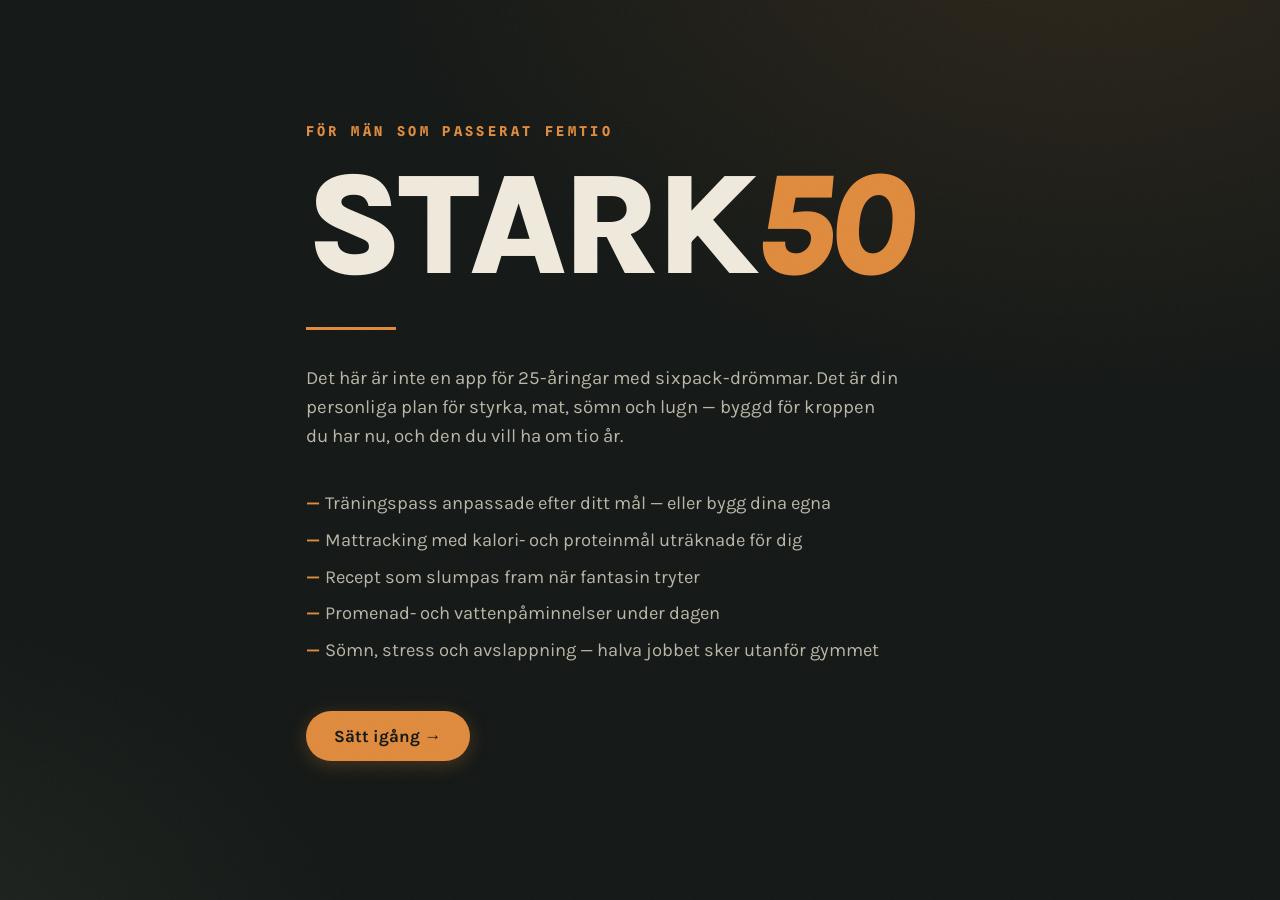
==== index.html @ d7a8154e "STARK50 — health & fitness PWA for men 50+ Co-Authored-By: Claude Fable 5 <noreply@anthropic.com>" ====
<!DOCTYPE html>
<html lang="sv">
<head>
<meta charset="UTF-8">
<meta name="viewport" content="width=device-width, initial-scale=1.0, viewport-fit=cover">
<title>STARK50 — Hälsa & styrka efter 50</title>
<meta name="description" content="Träning, mat, sömn och återhämtning byggt för män 50+. Viktnedgång och kroppssammansättning med modern forskning.">
<link rel="manifest" href="manifest.webmanifest">
<meta name="theme-color" content="#181d1a">
<meta name="apple-mobile-web-app-capable" content="yes">
<meta name="apple-mobile-web-app-status-bar-style" content="black-translucent">
<meta name="apple-mobile-web-app-title" content="STARK50">
<link rel="apple-touch-icon" href="icon-192.png">
<link rel="icon" type="image/png" href="icon-192.png">
<link rel="preconnect" href="https://fonts.googleapis.com">
<link rel="preconnect" href="https://fonts.gstatic.com" crossorigin>
<link href="https://fonts.googleapis.com/css2?family=Fraunces:opsz,wght@9..144,400;9..144,600;9..144,700;9..144,900&family=Karla:wght@400;500;600;700&family=Spline+Sans+Mono:wght@500;700&display=swap" rel="stylesheet">
<link rel="stylesheet" href="styles.css">
</head>
<body>

<!-- ══════════════ ONBOARDING ══════════════ -->
<div id="onboarding" class="onboarding hidden">
  <div class="ob-grain"></div>
  <div class="ob-inner" id="obInner"></div>
</div>

<!-- ══════════════ HUVUDAPP ══════════════ -->
<div id="app" class="app hidden">
  <aside class="sidebar">
    <div class="brand">STARK<span>50</span></div>
    <nav class="nav" id="nav">
      <button class="nav-btn active" data-view="idag"><span class="nav-ico">◉</span>Idag</button>
      <button class="nav-btn" data-view="mat"><span class="nav-ico">✦</span>Mat</button>
      <button class="nav-btn" data-view="traning"><span class="nav-ico">▲</span>Träning</button>
      <button class="nav-btn" data-view="recept"><span class="nav-ico">❖</span>Recept</button>
      <button class="nav-btn" data-view="sinne"><span class="nav-ico">◐</span>Sinne</button>
      <button class="nav-btn" data-view="mal"><span class="nav-ico">◎</span>Mål</button>
    </nav>
    <button class="nav-btn nav-settings" data-view="installningar"><span class="nav-ico">⚙</span>Inställningar</button>
  </aside>

  <main class="main">
    <header class="topbar">
      <div>
        <div class="topbar-date" id="topbarDate"></div>
        <h1 class="topbar-title" id="topbarTitle">Idag</h1>
      </div>
      <div class="topbar-user" id="topbarUser"></div>
    </header>
    <div class="view-wrap" id="viewWrap"></div>
  </main>
</div>

<!-- Toast-container för påminnelser -->
<div class="toasts" id="toasts"></div>

<!-- Modal -->
<div class="modal-backdrop hidden" id="modalBackdrop">
  <div class="modal" id="modal"></div>
</div>

<script src="app.js"></script>
<script>
  if ("serviceWorker" in navigator) {
    window.addEventListener("load", () => navigator.serviceWorker.register("sw.js").catch(() => {}));
  }
</script>
</body>
</html>
---- styles.css ----
/* ═══════════════════════════════════════════════════════
   STARK50 — Hälsa & styrka efter 50
   Aesthetik: "Herrgårdsgym" — mörk granskog, grädde, bärnsten.
   Editorialt, vuxet, generösa textstorlekar.
   ═══════════════════════════════════════════════════════ */

:root {
  --bg: #181d1a;
  --bg-deep: #121614;
  --panel: #212724;
  --panel-2: #2a312d;
  --line: #39423d;
  --cream: #f0eadd;
  --cream-dim: #b9b5a7;
  --cream-faint: #857f70;
  --amber: #e08a3c;
  --amber-soft: #f0b070;
  --sage: #93ac8f;
  --clay: #c96b52;
  --sky: #7fa8b8;
  --font-display: "Fraunces", Georgia, serif;
  --font-body: "Karla", "Helvetica Neue", sans-serif;
  --font-mono: "Spline Sans Mono", "SF Mono", monospace;
  --radius: 14px;
  --radius-sm: 9px;
}

* { margin: 0; padding: 0; box-sizing: border-box; }

html { font-size: 17px; }

body {
  font-family: var(--font-body);
  background: var(--bg);
  color: var(--cream);
  min-height: 100vh;
  -webkit-font-smoothing: antialiased;
}

/* grov filmkorn-textur över allt */
body::after {
  content: "";
  position: fixed; inset: 0;
  pointer-events: none; z-index: 999;
  opacity: .05;
  background-image: url("data:image/svg+xml,%3Csvg xmlns='http://www.w3.org/2000/svg' width='120' height='120'%3E%3Cfilter id='n'%3E%3CfeTurbulence type='fractalNoise' baseFrequency='0.9' numOctaves='2'/%3E%3C/filter%3E%3Crect width='120' height='120' filter='url(%23n)' opacity='1'/%3E%3C/svg%3E");
}

.hidden { display: none !important; }

h1, h2, h3 { font-family: var(--font-display); font-weight: 700; letter-spacing: -.01em; }

button { font-family: var(--font-body); cursor: pointer; border: none; background: none; color: inherit; }
input, select, textarea {
  font-family: var(--font-body); font-size: 1rem;
  background: var(--bg-deep); color: var(--cream);
  border: 1.5px solid var(--line); border-radius: var(--radius-sm);
  padding: .65rem .8rem; width: 100%;
  transition: border-color .15s;
}
input:focus, select:focus, textarea:focus { outline: none; border-color: var(--amber); }
label { display: block; font-size: .82rem; font-weight: 700; text-transform: uppercase; letter-spacing: .08em; color: var(--cream-dim); margin-bottom: .35rem; }

::selection { background: var(--amber); color: var(--bg-deep); }

/* ── Scrollbars ── */
::-webkit-scrollbar { width: 10px; }
::-webkit-scrollbar-track { background: var(--bg-deep); }
::-webkit-scrollbar-thumb { background: var(--line); border-radius: 5px; }

/* ═══════════════ ONBOARDING ═══════════════ */

.onboarding {
  position: fixed; inset: 0; z-index: 50;
  background:
    radial-gradient(1200px 800px at 85% -10%, rgba(224,138,60,.13), transparent 60%),
    radial-gradient(900px 700px at -10% 110%, rgba(147,172,143,.10), transparent 55%),
    var(--bg-deep);
  overflow-y: auto;
  display: flex; justify-content: center;
}
.ob-inner {
  width: 100%; max-width: 720px;
  padding: 3rem 1.5rem 4rem;
  animation: fadeUp .5s ease both;
}
@keyframes fadeUp { from { opacity: 0; transform: translateY(18px); } to { opacity: 1; transform: none; } }

.ob-step { animation: fadeUp .45s ease both; }
.ob-kicker {
  font-family: var(--font-mono); font-size: .8rem; font-weight: 700;
  color: var(--amber); text-transform: uppercase; letter-spacing: .25em;
  margin-bottom: 1rem;
}
.ob-title { font-size: clamp(2rem, 5vw, 3rem); line-height: 1.05; margin-bottom: .8rem; }
.ob-title em { font-style: italic; color: var(--amber-soft); }
.ob-lead { color: var(--cream-dim); font-size: 1.1rem; line-height: 1.55; max-width: 54ch; margin-bottom: 2rem; }

.ob-hero-title {
  font-size: clamp(4rem, 14vw, 8.5rem); font-weight: 900; line-height: .95;
  letter-spacing: -.03em;
}
.ob-hero-title .fifty { color: var(--amber); font-style: italic; }
.ob-hero-rule { height: 3px; background: var(--amber); width: 90px; margin: 2rem 0; }
.ob-hero-list { list-style: none; margin: 0 0 2.5rem; color: var(--cream-dim); font-size: 1.08rem; line-height: 2; }
.ob-hero-list li::before { content: "— "; color: var(--amber); font-weight: 700; }

.ob-progress { display: flex; gap: .4rem; margin-bottom: 2.5rem; }
.ob-progress span { height: 4px; flex: 1; background: var(--line); border-radius: 2px; transition: background .3s; }
.ob-progress span.done { background: var(--amber); }

.ob-grid { display: grid; grid-template-columns: 1fr 1fr; gap: 1rem; margin-bottom: 1.5rem; }
.ob-grid .full { grid-column: 1 / -1; }

.ob-nav { display: flex; gap: 1rem; margin-top: 2.5rem; align-items: center; }

.btn {
  display: inline-flex; align-items: center; gap: .5rem;
  font-weight: 700; font-size: 1rem;
  padding: .85rem 1.7rem; border-radius: 100px;
  background: var(--amber); color: var(--bg-deep);
  transition: transform .12s, box-shadow .12s, background .15s;
  box-shadow: 0 4px 18px rgba(224,138,60,.25);
}
.btn:hover { transform: translateY(-2px); box-shadow: 0 8px 26px rgba(224,138,60,.35); }
.btn:active { transform: translateY(0); }
.btn.ghost { background: transparent; color: var(--cream-dim); box-shadow: none; border: 1.5px solid var(--line); }
.btn.ghost:hover { color: var(--cream); border-color: var(--cream-faint); box-shadow: none; }
.btn.small { padding: .5rem 1.1rem; font-size: .88rem; }
.btn.sage { background: var(--sage); box-shadow: 0 4px 18px rgba(147,172,143,.2); }
.btn:disabled { opacity: .4; cursor: not-allowed; transform: none; }

/* målkort i onboarding */
.goal-cards { display: grid; gap: 1rem; margin-bottom: 1rem; }
.goal-card {
  text-align: left; border: 1.5px solid var(--line); border-radius: var(--radius);
  background: var(--panel); padding: 1.3rem 1.4rem;
  display: flex; gap: 1.1rem; align-items: flex-start;
  transition: border-color .15s, background .15s, transform .12s;
}
.goal-card:hover { border-color: var(--cream-faint); transform: translateX(4px); }
.goal-card.selected { border-color: var(--amber); background: linear-gradient(120deg, rgba(224,138,60,.12), var(--panel) 55%); }
.goal-card .gc-ico { font-size: 1.7rem; line-height: 1; margin-top: .15rem; }
.goal-card h3 { font-size: 1.25rem; margin-bottom: .25rem; }
.goal-card p { color: var(--cream-dim); font-size: .95rem; line-height: 1.5; }
.goal-card .gc-tag { display: inline-block; margin-top: .5rem; font-family: var(--font-mono); font-size: .72rem; color: var(--amber); letter-spacing: .1em; text-transform: uppercase; }

.chip-row { display: flex; flex-wrap: wrap; gap: .6rem; }
.chip {
  border: 1.5px solid var(--line); border-radius: 100px;
  padding: .5rem 1.15rem; font-weight: 600; font-size: .95rem;
  color: var(--cream-dim); background: var(--panel);
  transition: all .13s;
}
.chip:hover { border-color: var(--cream-faint); color: var(--cream); }
.chip.selected { background: var(--amber); border-color: var(--amber); color: var(--bg-deep); }

/* passbyggare */
.wk-card {
  border: 1.5px solid var(--line); border-radius: var(--radius);
  background: var(--panel); padding: 1.2rem 1.3rem; margin-bottom: 1rem;
}
.wk-card-head { display: flex; justify-content: space-between; align-items: baseline; gap: 1rem; margin-bottom: .6rem; }
.wk-card-head h3 { font-size: 1.2rem; }
.wk-focus { font-family: var(--font-mono); font-size: .72rem; color: var(--sage); text-transform: uppercase; letter-spacing: .12em; }
.wk-ex-list { list-style: none; }
.wk-ex-list li {
  display: flex; justify-content: space-between; gap: 1rem;
  padding: .45rem 0; border-bottom: 1px dashed var(--line);
  color: var(--cream-dim); font-size: .97rem;
}
.wk-ex-list li:last-child { border-bottom: none; }
.wk-ex-list .sets { font-family: var(--font-mono); font-size: .85rem; color: var(--amber-soft); white-space: nowrap; }
.wk-actions { display: flex; gap: .6rem; margin-top: .8rem; }
.link-btn { color: var(--amber); font-weight: 700; font-size: .9rem; text-decoration: underline; text-underline-offset: 3px; }
.link-btn.danger { color: var(--clay); }

.ex-builder-row { display: grid; grid-template-columns: 1fr 72px 72px 36px; gap: .5rem; margin-bottom: .5rem; align-items: center; }
.ex-builder-row input { padding: .5rem .6rem; font-size: .92rem; }
.ex-del { color: var(--clay); font-size: 1.15rem; font-weight: 700; }

/* ═══════════════ HUVUDLAYOUT ═══════════════ */

.app { display: flex; min-height: 100vh; }

.sidebar {
  width: 220px; flex-shrink: 0;
  background: var(--bg-deep);
  border-right: 1px solid var(--line);
  padding: 1.6rem 1rem;
  display: flex; flex-direction: column;
  position: sticky; top: 0; height: 100vh;
}
.brand {
  font-family: var(--font-display); font-weight: 900; font-size: 1.7rem;
  letter-spacing: -.02em; padding: 0 .6rem; margin-bottom: 2.2rem;
}
.brand span { color: var(--amber); font-style: italic; }

.nav { display: flex; flex-direction: column; gap: .3rem; flex: 1; }
.nav-btn {
  display: flex; align-items: center; gap: .8rem;
  padding: .7rem .9rem; border-radius: var(--radius-sm);
  font-size: 1.02rem; font-weight: 600; color: var(--cream-dim);
  text-align: left; transition: all .13s;
}
.nav-btn:hover { color: var(--cream); background: var(--panel); }
.nav-btn.active { background: var(--panel-2); color: var(--cream); box-shadow: inset 3px 0 0 var(--amber); }
.nav-ico { color: var(--amber); font-size: .85rem; width: 1.1rem; text-align: center; }
.nav-settings { margin-top: auto; }

.main { flex: 1; min-width: 0; }
.topbar {
  display: flex; justify-content: space-between; align-items: flex-end;
  padding: 2rem 2.5rem 1.2rem;
  border-bottom: 1px solid var(--line);
  background: linear-gradient(180deg, rgba(224,138,60,.05), transparent);
}
.topbar-date { font-family: var(--font-mono); font-size: .78rem; color: var(--amber); text-transform: uppercase; letter-spacing: .2em; margin-bottom: .3rem; }
.topbar-title { font-size: 2.1rem; font-weight: 900; }
.topbar-user { font-size: .95rem; color: var(--cream-dim); font-weight: 600; }

.view-wrap { padding: 2rem 2.5rem 4rem; max-width: 1080px; animation: fadeUp .35s ease both; }

/* ═══════════════ KORT & KOMPONENTER ═══════════════ */

.grid-2 { display: grid; grid-template-columns: 1fr 1fr; gap: 1.2rem; }
.grid-3 { display: grid; grid-template-columns: repeat(3, 1fr); gap: 1.2rem; }

.card {
  background: var(--panel); border: 1px solid var(--line);
  border-radius: var(--radius); padding: 1.4rem 1.5rem;
  position: relative; overflow: hidden;
}
.card.accent { border-color: rgba(224,138,60,.45); background: linear-gradient(135deg, rgba(224,138,60,.13), var(--panel) 60%); }
.card.sage-c { border-color: rgba(147,172,143,.4); background: linear-gradient(135deg, rgba(147,172,143,.12), var(--panel) 60%); }
.card-kicker { font-family: var(--font-mono); font-size: .72rem; font-weight: 700; color: var(--amber); text-transform: uppercase; letter-spacing: .18em; margin-bottom: .7rem; }
.card-kicker.sage-k { color: var(--sage); }
.card h2 { font-size: 1.45rem; margin-bottom: .4rem; }
.card .sub { color: var(--cream-dim); font-size: .95rem; line-height: 1.5; }

.section-title { font-size: 1.5rem; margin: 2.2rem 0 1rem; display: flex; align-items: baseline; gap: .8rem; }
.section-title .st-line { flex: 1; height: 1px; background: var(--line); }

.big-num { font-family: var(--font-display); font-weight: 900; font-size: 2.6rem; line-height: 1; letter-spacing: -.02em; }
.big-num small { font-size: 1rem; font-weight: 600; color: var(--cream-faint); font-family: var(--font-body); letter-spacing: 0; }

/* progressbars */
.pbar { height: 9px; background: var(--bg-deep); border-radius: 5px; overflow: hidden; margin-top: .6rem; }
.pbar > div { height: 100%; border-radius: 5px; background: var(--amber); transition: width .5s ease; }
.pbar > div.sage-f { background: var(--sage); }
.pbar > div.sky-f { background: var(--sky); }
.pbar > div.over { background: var(--clay); }
.pbar-meta { display: flex; justify-content: space-between; font-size: .82rem; color: var(--cream-faint); margin-top: .4rem; font-family: var(--font-mono); }

/* kalori-ring */
.ring-wrap { display: flex; align-items: center; gap: 1.4rem; }
.ring { transform: rotate(-90deg); }
.ring .track { stroke: var(--bg-deep); }
.ring .fill { stroke: var(--amber); stroke-linecap: round; transition: stroke-dashoffset .6s ease; }
.ring-center { position: absolute; inset: 0; display: flex; flex-direction: column; align-items: center; justify-content: center; }

/* toasts */
.toasts { position: fixed; bottom: 1.5rem; right: 1.5rem; z-index: 200; display: flex; flex-direction: column; gap: .7rem; max-width: 360px; }
.toast {
  background: var(--panel-2); border: 1.5px solid var(--amber);
  border-radius: var(--radius); padding: 1rem 1.2rem;
  box-shadow: 0 10px 40px rgba(0,0,0,.5);
  animation: toastIn .35s cubic-bezier(.2,.9,.3,1.2) both;
  display: flex; gap: .9rem; align-items: flex-start;
}
@keyframes toastIn { from { opacity: 0; transform: translateX(40px); } to { opacity: 1; transform: none; } }
.toast .t-ico { font-size: 1.4rem; }
.toast h4 { font-family: var(--font-display); font-size: 1.05rem; margin-bottom: .15rem; }
.toast p { font-size: .88rem; color: var(--cream-dim); line-height: 1.4; }
.toast .t-close { margin-left: auto; color: var(--cream-faint); font-size: 1.1rem; }

/* modal */
.modal-backdrop {
  position: fixed; inset: 0; z-index: 150;
  background: rgba(10,13,11,.75); backdrop-filter: blur(6px);
  display: flex; align-items: center; justify-content: center; padding: 1.5rem;
  animation: fadeUp .2s ease both;
}
.modal {
  background: var(--panel); border: 1px solid var(--line);
  border-radius: var(--radius); padding: 2rem;
  width: 100%; max-width: 560px; max-height: 85vh; overflow-y: auto;
  box-shadow: 0 30px 80px rgba(0,0,0,.6);
}
.modal h2 { font-size: 1.6rem; margin-bottom: .3rem; }
.modal-close { position: sticky; float: right; top: 0; color: var(--cream-faint); font-size: 1.5rem; line-height: 1; }

/* ═══════════════ MAT ═══════════════ */

.date-nav { display: flex; align-items: center; gap: 1rem; margin-bottom: 1.5rem; }
.date-nav h2 { font-size: 1.3rem; min-width: 200px; text-align: center; }
.date-nav button { font-size: 1.3rem; color: var(--amber); padding: .3rem .7rem; border: 1.5px solid var(--line); border-radius: var(--radius-sm); }
.date-nav button:hover { border-color: var(--amber); }

.meal-group { margin-bottom: 1.4rem; }
.meal-group-head { display: flex; justify-content: space-between; align-items: baseline; margin-bottom: .5rem; }
.meal-group-head h3 { font-size: 1.15rem; }
.meal-group-head .mg-kcal { font-family: var(--font-mono); font-size: .85rem; color: var(--cream-faint); }
.meal-item {
  display: flex; justify-content: space-between; align-items: center; gap: 1rem;
  background: var(--panel); border: 1px solid var(--line); border-radius: var(--radius-sm);
  padding: .6rem .9rem; margin-bottom: .4rem; font-size: .95rem;
}
.meal-item .mi-macro { font-family: var(--font-mono); font-size: .8rem; color: var(--cream-faint); white-space: nowrap; }
.meal-item .mi-del { color: var(--clay); font-weight: 700; font-size: 1.05rem; }
.meal-empty { color: var(--cream-faint); font-size: .9rem; font-style: italic; padding: .3rem 0; }

.food-search-list { max-height: 260px; overflow-y: auto; margin-top: .8rem; }
.food-hit {
  display: flex; justify-content: space-between; width: 100%; text-align: left;
  padding: .55rem .7rem; border-radius: var(--radius-sm); font-size: .95rem;
  border: 1px solid transparent;
}
.food-hit:hover { background: var(--panel-2); border-color: var(--line); }
.food-hit .fh-macro { font-family: var(--font-mono); font-size: .8rem; color: var(--cream-faint); }

/* ═══════════════ RECEPT ═══════════════ */

.recipe-grid { display: grid; grid-template-columns: repeat(auto-fill, minmax(240px, 1fr)); gap: 1.1rem; margin-top: 1.2rem; }
.recipe-card {
  text-align: left; background: var(--panel); border: 1px solid var(--line);
  border-radius: var(--radius); overflow: hidden;
  transition: transform .15s, border-color .15s; display: flex; flex-direction: column;
}
.recipe-card:hover { transform: translateY(-4px); border-color: var(--cream-faint); }
.recipe-band { height: 7px; }
.recipe-body { padding: 1.1rem 1.2rem 1.2rem; flex: 1; display: flex; flex-direction: column; }
.recipe-card h3 { font-size: 1.18rem; margin-bottom: .35rem; }
.recipe-card .r-desc { color: var(--cream-dim); font-size: .88rem; line-height: 1.45; flex: 1; }
.recipe-meta { display: flex; gap: .9rem; margin-top: .8rem; font-family: var(--font-mono); font-size: .76rem; color: var(--cream-faint); }
.recipe-meta b { color: var(--amber-soft); }
.tag-row { display: flex; flex-wrap: wrap; gap: .35rem; margin-top: .6rem; }
.tag { font-size: .68rem; font-weight: 700; text-transform: uppercase; letter-spacing: .08em; padding: .2rem .55rem; border-radius: 100px; background: var(--bg-deep); color: var(--sage); }

.slump-hero {
  display: flex; align-items: center; justify-content: space-between; gap: 1.5rem;
  background: linear-gradient(120deg, rgba(224,138,60,.16), var(--panel) 65%);
  border: 1.5px solid rgba(224,138,60,.4); border-radius: var(--radius);
  padding: 1.5rem 1.7rem; flex-wrap: wrap;
}
.slump-hero h2 { font-size: 1.6rem; }
@keyframes diceShake { 0%,100% { transform: rotate(0); } 25% { transform: rotate(-14deg) scale(1.1); } 75% { transform: rotate(14deg) scale(1.1); } }
.dice-anim { display: inline-block; animation: diceShake .5s ease; }

/* ═══════════════ TRÄNING / SESSION ═══════════════ */

.session-ex { margin-bottom: 1.3rem; }
.session-ex h3 { font-size: 1.15rem; margin-bottom: .5rem; }
.set-row { display: flex; gap: .5rem; flex-wrap: wrap; }
.set-check {
  width: 46px; height: 46px; border-radius: 50%;
  border: 2px solid var(--line); font-weight: 700; font-family: var(--font-mono);
  color: var(--cream-dim); font-size: .9rem; transition: all .15s;
}
.set-check:hover { border-color: var(--amber); }
.set-check.done { background: var(--amber); border-color: var(--amber); color: var(--bg-deep); transform: scale(1.06); }

.hist-item {
  display: flex; justify-content: space-between; align-items: center;
  padding: .7rem .2rem; border-bottom: 1px dashed var(--line); font-size: .95rem;
}
.hist-item .h-date { font-family: var(--font-mono); font-size: .8rem; color: var(--cream-faint); }

/* ═══════════════ SINNE / ANDNING ═══════════════ */

.breath-stage { display: flex; flex-direction: column; align-items: center; padding: 2rem 0 1rem; }
.breath-circle {
  width: 190px; height: 190px; border-radius: 50%;
  background: radial-gradient(circle at 35% 30%, rgba(147,172,143,.55), rgba(147,172,143,.15) 70%);
  border: 2px solid var(--sage);
  display: flex; align-items: center; justify-content: center;
  font-family: var(--font-display); font-size: 1.3rem; font-weight: 700;
  transition: transform 4s ease-in-out; transform: scale(.72);
  box-shadow: 0 0 60px rgba(147,172,143,.15);
}
.breath-circle.inhale { transform: scale(1.15); }
.breath-circle.hold { transform: scale(1.15); }
.breath-circle.exhale { transform: scale(.72); transition-duration: 8s; }
.breath-count { font-family: var(--font-mono); color: var(--sage); margin-top: 1.4rem; font-size: 1rem; letter-spacing: .15em; }

.mood-row { display: flex; gap: .6rem; }
.mood-btn {
  flex: 1; padding: .8rem .3rem; border: 1.5px solid var(--line); border-radius: var(--radius-sm);
  font-size: 1.5rem; background: var(--panel); transition: all .13s;
}
.mood-btn:hover { border-color: var(--cream-faint); transform: translateY(-2px); }
.mood-btn.selected { border-color: var(--sage); background: rgba(147,172,143,.15); }
.mood-btn small { display: block; font-size: .68rem; color: var(--cream-faint); margin-top: .25rem; font-weight: 700; }

.tips-list { list-style: none; }
.tips-list li { padding: .8rem 0; border-bottom: 1px dashed var(--line); line-height: 1.55; color: var(--cream-dim); font-size: .96rem; }
.tips-list li b { color: var(--cream); display: block; font-family: var(--font-display); font-size: 1.05rem; margin-bottom: .15rem; }

/* ═══════════════ MÅL ═══════════════ */

.spark { width: 100%; height: 70px; margin-top: .8rem; }
.spark polyline { fill: none; stroke: var(--amber); stroke-width: 2.5; stroke-linecap: round; stroke-linejoin: round; }
.spark .area { fill: rgba(224,138,60,.12); stroke: none; }
.week-dots { display: flex; gap: .45rem; margin-top: .7rem; }
.week-dot {
  width: 34px; height: 34px; border-radius: 50%; border: 1.5px solid var(--line);
  display: flex; align-items: center; justify-content: center;
  font-size: .72rem; font-weight: 700; font-family: var(--font-mono); color: var(--cream-faint);
}
.week-dot.hit { background: var(--sage); border-color: var(--sage); color: var(--bg-deep); }

/* ═══════════════ RESPONSIVT ═══════════════ */

/* ═══════════════ FAVORITSTJÄRNA & STREAK & POLISH ═══════════════ */
.recipe-card { position: relative; }
.fav-star {
  position: absolute; top: .6rem; right: .7rem; z-index: 3;
  font-size: 1.35rem; line-height: 1; color: var(--cream-faint);
  background: rgba(18,22,20,.55); border-radius: 50%;
  width: 2rem; height: 2rem; display: flex; align-items: center; justify-content: center;
  backdrop-filter: blur(4px); transition: transform .15s, color .15s;
}
.fav-star:hover { transform: scale(1.18); color: var(--amber-soft); }
.fav-star.faved { color: var(--amber); text-shadow: 0 0 12px rgba(224,138,60,.55); }
.fav-star.fav-inline {
  position: static; background: transparent; backdrop-filter: none;
  font-size: 1.8rem; width: auto; height: auto; flex-shrink: 0;
}

.streak-badge {
  font-family: var(--font-mono); font-size: .78rem; font-weight: 700;
  color: var(--amber); background: rgba(224,138,60,.12);
  border: 1px solid rgba(224,138,60,.4); border-radius: 100px;
  padding: .3rem .8rem; letter-spacing: .04em;
  animation: pulseGlow 3s ease-in-out infinite;
}
@keyframes pulseGlow {
  0%, 100% { box-shadow: 0 0 0 rgba(224,138,60,0); }
  50% { box-shadow: 0 0 14px rgba(224,138,60,.25); }
}

/* Mjukare kort-hovring överlag för mer premium-känsla */
.card { transition: border-color .2s, transform .2s; }
.grid-2 > .card:hover, .grid-3 > .card:hover { border-color: rgba(224,138,60,.28); }

a { color: var(--amber); }

/* ═══════════════ RESPONSIVT ═══════════════ */

@media (max-width: 860px) {
  .app { flex-direction: column; }
  .sidebar {
    width: 100%; height: auto; position: fixed; bottom: 0; top: auto; z-index: 100;
    flex-direction: row; align-items: center; padding: .5rem .6rem;
    padding-bottom: calc(.5rem + env(safe-area-inset-bottom, 0px));
    border-right: none; border-top: 1px solid var(--line);
    background: rgba(18,22,20,.92); backdrop-filter: blur(12px);
  }
  .brand { display: none; }
  .nav { flex-direction: row; flex: 1; justify-content: space-around; gap: 0; }
  .nav-btn { flex-direction: column; gap: .15rem; font-size: .68rem; padding: .45rem .4rem; min-width: 0; }
  .nav-btn.active { box-shadow: inset 0 -3px 0 var(--amber); background: transparent; }
  .nav-ico { font-size: 1rem; }
  .nav-settings { margin: 0; }
  .nav-settings .nav-lbl { display: none; }
  .topbar { padding: calc(1.1rem + env(safe-area-inset-top, 0px)) 1.2rem .9rem; }
  .topbar-title { font-size: 1.6rem; }
  .topbar-user { display: none; }
  .view-wrap { padding: 1.3rem 1.15rem calc(6rem + env(safe-area-inset-bottom, 0px)); }
  .grid-2, .grid-3 { grid-template-columns: 1fr; }
  .ob-grid { grid-template-columns: 1fr; }
  .ex-builder-row { grid-template-columns: 1fr 58px 58px 30px; }
  .modal { padding: 1.4rem 1.2rem; max-height: 88vh; }
  .date-nav { flex-wrap: wrap; }
  .date-nav h2 { min-width: 0; flex: 1; font-size: 1.1rem; }
  .slump-hero { padding: 1.2rem 1.2rem; }
  .btn { padding: .8rem 1.4rem; }
  .section-title { flex-wrap: wrap; }
  html { font-size: 16px; }
}

/* Touch-enheter: gör tap-ytor bekväma */
@media (hover: none) {
  .set-check { width: 52px; height: 52px; }
  .chip { padding: .6rem 1.2rem; }
  input, select { font-size: 16px; } /* hindrar iOS-zoom vid fokus */
}
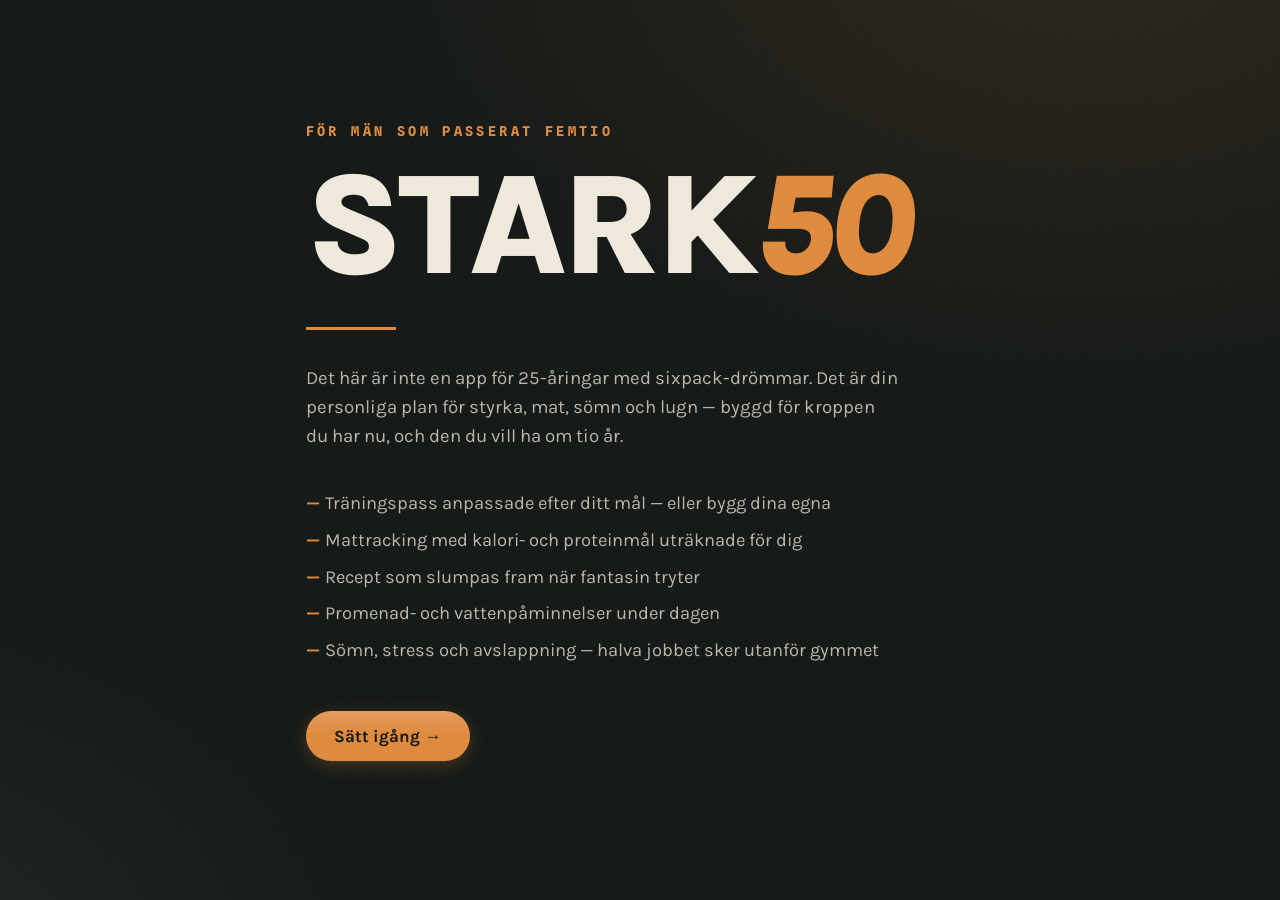
==== commit d17f28c4: "Uppdateringar når telefonen: network-first för appskalet Service workern var cache-first för allt, ä" ====
--- a/index.html
+++ b/index.html
@@ -14,7 +14,12 @@
 <link rel="icon" type="image/png" href="icon-192.png">
 <link rel="preconnect" href="https://fonts.googleapis.com">
 <link rel="preconnect" href="https://fonts.gstatic.com" crossorigin>
-<link href="https://fonts.googleapis.com/css2?family=Fraunces:opsz,wght@9..144,400;9..144,600;9..144,700;9..144,900&family=Karla:wght@400;500;600;700&family=Spline+Sans+Mono:wght@500;700&display=swap" rel="stylesheet">
+<!-- Typsnitten laddas utan att blockera: en vanlig stylesheet-länk håller tillbaka
+     app.js tills Google svarat, och på dåligt nät blir appen då en tom skärm i
+     flera sekunder. media="print" gör länken oblockerande; onload växlar den till
+     att gälla på riktigt. Fallback-typsnitten i styles.css visas under tiden. -->
+<link href="https://fonts.googleapis.com/css2?family=Fraunces:opsz,wght@9..144,400;9..144,600;9..144,700;9..144,900&family=Karla:wght@400;500;600;700&family=Spline+Sans+Mono:wght@500;700&display=swap" rel="stylesheet" media="print" onload="this.media='all'">
+<noscript><link href="https://fonts.googleapis.com/css2?family=Fraunces:opsz,wght@9..144,400;9..144,600;9..144,700;9..144,900&family=Karla:wght@400;500;600;700&family=Spline+Sans+Mono:wght@500;700&display=swap" rel="stylesheet"></noscript>
 <link rel="stylesheet" href="styles.css">
 </head>
 <body>
@@ -63,7 +68,23 @@
 <script src="app.js"></script>
 <script>
   if ("serviceWorker" in navigator) {
-    window.addEventListener("load", () => navigator.serviceWorker.register("sw.js").catch(() => {}));
+    window.addEventListener("load", () => navigator.serviceWorker.register("sw.js").then(reg => {
+      if (!reg) return;
+      // En hemskärms-PWA "startar" genom att bli synlig igen. Det är då vi vill
+      // fråga efter ny kod — Safari gör det annars som mest en gång per dygn.
+      const check = () => reg.update().catch(() => {});
+      document.addEventListener("visibilitychange", () => { if (!document.hidden) check(); });
+      check();
+      // Ny version färdiginstallerad bredvid den som kör: säg till, ladda inte om
+      // under fingrarna på någon som loggar set mitt i ett pass.
+      reg.addEventListener("updatefound", () => {
+        const sw = reg.installing;
+        if (!sw) return;
+        sw.addEventListener("statechange", () => {
+          if (sw.state === "installed" && navigator.serviceWorker.controller && window.onAppUpdate) window.onAppUpdate();
+        });
+      });
+    }).catch(() => {}));
   }
 </script>
 </body>
--- a/styles.css
+++ b/styles.css
@@ -440,9 +440,103 @@
   50% { box-shadow: 0 0 14px rgba(224,138,60,.25); }
 }
 
-/* Mjukare kort-hovring överlag för mer premium-känsla */
-.card { transition: border-color .2s, transform .2s; }
-.grid-2 > .card:hover, .grid-3 > .card:hover { border-color: rgba(224,138,60,.28); }
+/* ═══════════════ PREMIUM-POLISH ═══════════════ */
+
+/* Kort: skiktad skugga + ljuskant upptill — känns som fysiska ytor */
+.card {
+  transition: border-color .25s ease, transform .25s ease, box-shadow .25s ease;
+  box-shadow: 0 1px 0 rgba(240,234,221,.04) inset, 0 10px 30px -18px rgba(0,0,0,.55);
+}
+.grid-2 > .card:hover, .grid-3 > .card:hover {
+  border-color: rgba(224,138,60,.28);
+  transform: translateY(-2px);
+  box-shadow: 0 1px 0 rgba(240,234,221,.05) inset, 0 18px 42px -18px rgba(0,0,0,.65);
+}
+
+/* Staggered intro: korten glider in ett i taget vid vybyte */
+.view-wrap > * { animation: fadeUp .45s cubic-bezier(.2,.7,.3,1) both; }
+.view-wrap > *:nth-child(1) { animation-delay: .02s; }
+.view-wrap > *:nth-child(2) { animation-delay: .07s; }
+.view-wrap > *:nth-child(3) { animation-delay: .12s; }
+.view-wrap > *:nth-child(4) { animation-delay: .17s; }
+.view-wrap > *:nth-child(5) { animation-delay: .22s; }
+.view-wrap > *:nth-child(6) { animation-delay: .27s; }
+.view-wrap > *:nth-child(n+7) { animation-delay: .32s; }
+.grid-2 > .card, .grid-3 > .card { animation: fadeUp .5s cubic-bezier(.2,.7,.3,1) both; }
+.grid-2 > .card:nth-child(1), .grid-3 > .card:nth-child(1) { animation-delay: .06s; }
+.grid-2 > .card:nth-child(2), .grid-3 > .card:nth-child(2) { animation-delay: .12s; }
+.grid-2 > .card:nth-child(3), .grid-3 > .card:nth-child(3) { animation-delay: .18s; }
+.grid-2 > .card:nth-child(4), .grid-3 > .card:nth-child(4) { animation-delay: .24s; }
+
+/* Knappar: glansig topp + tryckkänsla */
+.btn {
+  background-image: linear-gradient(180deg, rgba(255,255,255,.16), rgba(255,255,255,0) 45%);
+  background-color: var(--amber);
+}
+.btn.ghost, .btn.sage { background-image: none; }
+.btn.sage { background-color: var(--sage); }
+.btn:active { transform: translateY(1px) scale(.99); }
+
+/* Siffror: tabulära så staplar och stats inte hoppar */
+.big-num, .pbar-meta, .recipe-meta, .mi-macro, .h-date, .gauge-num { font-variant-numeric: tabular-nums; }
+
+/* Progressbar: rundare + diskret glöd på fylld del */
+.pbar { height: 10px; border-radius: 6px; }
+.pbar > div { box-shadow: 0 0 10px -2px rgba(224,138,60,.5); }
+.pbar > div.sage-f { box-shadow: 0 0 10px -2px rgba(147,172,143,.5); }
+.pbar > div.sky-f { box-shadow: 0 0 10px -2px rgba(127,168,184,.5); }
+.pbar > div.over { box-shadow: 0 0 10px -2px rgba(201,107,82,.5); }
+
+/* Dagsform-gauge */
+.dagsform-card { background: linear-gradient(135deg, rgba(224,138,60,.07), var(--panel) 55%); }
+.gauge-wrap { position: relative; width: 140px; flex-shrink: 0; }
+.gauge-fill { transition: stroke-dashoffset 1s cubic-bezier(.3,.8,.3,1); }
+.gauge-center { position: absolute; inset: 0; top: 22px; display: flex; flex-direction: column; align-items: center; justify-content: center; pointer-events: none; }
+.gauge-num { font-family: var(--font-display); font-weight: 900; font-size: 2.1rem; line-height: 1; letter-spacing: -.02em; }
+.gauge-sub { font-family: var(--font-mono); font-size: .64rem; color: var(--cream-faint); text-transform: uppercase; letter-spacing: .15em; margin-top: .2rem; }
+
+/* Dagsform-historik: 14 tunna staplar med statusfärg */
+.df-bars { display: flex; gap: 5px; align-items: flex-end; flex: 1; min-width: 240px; max-width: 420px; }
+.df-col { display: flex; flex-direction: column; align-items: center; gap: .3rem; flex: 1; }
+.df-bar-track {
+  height: 74px; width: 100%; max-width: 18px;
+  background: var(--bg-deep); border-radius: 4px;
+  display: flex; align-items: flex-end; overflow: hidden;
+}
+.df-bar { width: 100%; border-radius: 4px 4px 0 0; transition: height .6s cubic-bezier(.3,.8,.3,1); min-height: 0; }
+.df-lbl { font-family: var(--font-mono); font-size: .62rem; color: var(--cream-faint); }
+.df-lbl.today { color: var(--amber); font-weight: 700; }
+
+/* Kalenderexportens kryssrader */
+.ics-opt {
+  display: flex; align-items: center; gap: .6rem;
+  text-transform: none; letter-spacing: 0; font-size: .95rem; font-weight: 500;
+  color: var(--cream); cursor: pointer;
+  background: var(--bg-deep); border: 1px solid var(--line); border-radius: var(--radius-sm);
+  padding: .7rem .9rem;
+}
+.ics-opt input[type="checkbox"] { width: auto; accent-color: var(--amber); }
+.ics-opt:has(input:disabled) { opacity: .45; cursor: not-allowed; }
+
+/* Matsedelns frukost/lunch-underrader */
+.plan-sub { font-size: .82rem; color: var(--cream-dim); line-height: 1.7; }
+.plan-sub-link { font-size: .82rem; color: var(--cream-dim); text-decoration-color: var(--line); }
+.plan-sub-link:hover { color: var(--amber-soft); }
+
+/* Modal med fjädring */
+.modal { animation: modalIn .3s cubic-bezier(.2,.9,.3,1.15) both; }
+@keyframes modalIn { from { opacity: 0; transform: translateY(16px) scale(.97); } to { opacity: 1; transform: none; } }
+
+/* Lugnare upplevelse för den som bett om det */
+@media (prefers-reduced-motion: reduce) {
+  *, *::before, *::after { animation-duration: .01ms !important; animation-delay: 0s !important; transition-duration: .01ms !important; }
+}
+
+/* Standalone (installerad på hemskärm): stillsam överscroll + dold rullist */
+@media (display-mode: standalone) {
+  body { overscroll-behavior-y: none; }
+  ::-webkit-scrollbar { width: 0; }
+}
 
 a { color: var(--amber); }
 
@@ -486,3 +580,162 @@
   .chip { padding: .6rem 1.2rem; }
   input, select { font-size: 16px; } /* hindrar iOS-zoom vid fokus */
 }
+
+/* ══════════════ VECKOSCHEMA FÖR PASS ══════════════ */
+.sch-days { display: grid; grid-template-columns: repeat(7, 1fr); gap: .35rem; margin-bottom: 1rem; }
+.sch-day {
+  padding: .7rem .1rem; min-width: 0;
+  background: var(--panel-2); border: 1px solid var(--line); border-radius: var(--radius-sm);
+  color: var(--cream-faint); font-family: var(--font-mono); font-size: .82rem; font-weight: 700;
+  cursor: pointer; transition: background .15s, color .15s, border-color .15s;
+}
+.sch-day:hover { border-color: var(--amber); color: var(--cream-dim); }
+.sch-day.on { background: var(--amber); border-color: var(--amber); color: var(--bg-deep); }
+
+.sch-rows { display: grid; gap: .5rem; margin-bottom: 1rem; }
+.sch-row { display: grid; grid-template-columns: 84px 1fr; align-items: center; gap: .7rem; }
+.sch-row-day { font-family: var(--font-mono); font-size: .8rem; color: var(--cream-dim); }
+.sch-row select { width: 100%; }
+
+.sch-foot { display: flex; align-items: flex-end; gap: 1rem; flex-wrap: wrap; padding-top: .3rem; }
+.sch-foot label { font-size: .8rem; color: var(--cream-dim); }
+.sch-foot input#schTime { width: 88px; margin-top: .25rem; }
+.sch-check { display: flex; align-items: center; gap: .45rem; padding-bottom: .7rem; cursor: pointer; }
+.sch-check input { width: auto; margin: 0; accent-color: var(--amber); }
+.sch-foot .btn { margin-left: auto; }
+
+.sch-week { display: grid; grid-template-columns: repeat(7, 1fr); gap: .35rem; margin-top: 1.2rem;
+  padding-top: 1.1rem; border-top: 1px solid var(--line); }
+.sch-cell { display: flex; flex-direction: column; align-items: center; gap: .3rem;
+  padding: .55rem .15rem; border-radius: var(--radius-sm); }
+.sch-cell.today { background: var(--panel-2); }
+.sch-cell-day { font-family: var(--font-mono); font-size: .68rem; color: var(--cream-faint); letter-spacing: .04em; }
+.sch-cell-lbl { font-size: .64rem; color: var(--cream-faint); }
+.sch-mark { font-size: 1.05rem; line-height: 1; }
+.sch-mark.done { color: var(--sage); }
+.sch-mark.plan { color: var(--amber); }
+.sch-mark.missed { color: var(--clay); }
+.sch-mark.rest { color: var(--cream-faint); opacity: .5; }
+
+@media (max-width: 720px) {
+  .sch-row { grid-template-columns: 1fr; gap: .3rem; }
+  .sch-foot .btn { margin-left: 0; width: 100%; }
+  .sch-cell-lbl { font-size: .58rem; }
+}
+
+/* ══════════════ MATFOTO (AI) ══════════════ */
+.ai-loading { display: flex; align-items: center; gap: 1rem; padding: 1.6rem 0 .4rem; }
+.ai-spinner {
+  width: 30px; height: 30px; flex-shrink: 0; border-radius: 50%;
+  border: 3px solid var(--line); border-top-color: var(--amber);
+  animation: ai-spin .8s linear infinite;
+}
+@keyframes ai-spin { to { transform: rotate(360deg); } }
+@media (prefers-reduced-motion: reduce) { .ai-spinner { animation-duration: 2.4s; } }
+
+.ai-conf { font-family: var(--font-mono); font-size: .72rem; padding: .1rem .45rem;
+  border-radius: 999px; border: 1px solid currentColor; }
+.ai-conf.sage { color: var(--sage); }
+.ai-conf.amber { color: var(--amber-soft); }
+.ai-conf.clay { color: var(--clay); }
+
+.ai-items { display: grid; gap: .5rem; }
+.ai-item {
+  display: grid; grid-template-columns: 1fr 78px 78px 28px; align-items: end; gap: .6rem;
+  padding: .7rem .8rem; background: var(--panel-2); border-radius: var(--radius-sm);
+}
+.ai-item-main { display: flex; flex-direction: column; gap: .15rem; min-width: 0; }
+.ai-item-name { font-weight: 600; overflow-wrap: anywhere; }
+.ai-item-portion { font-size: .78rem; color: var(--cream-faint); font-family: var(--font-mono); }
+.ai-num { display: flex; flex-direction: column; gap: .2rem; font-size: .68rem;
+  color: var(--cream-faint); font-family: var(--font-mono); }
+.ai-num input { padding: .4rem .5rem; text-align: right; }
+.ai-item .mi-del { align-self: center; }
+
+.ai-total { margin-top: 1rem; padding-top: .9rem; border-top: 1px solid var(--line);
+  font-size: 1.05rem; color: var(--amber-soft); }
+.ai-total .sub { display: inline; font-size: .82rem; color: var(--cream-dim); white-space: nowrap; }
+
+@media (max-width: 620px) {
+  .ai-item { grid-template-columns: 1fr 64px 64px 24px; gap: .4rem; padding: .6rem; }
+  .ai-num input { padding: .35rem .3rem; }
+}
+
+/* ══════════════ PROTEIN PER MÅLTID ══════════════ */
+.prot-dist { display: flex; gap: .9rem; align-items: flex-end; margin-top: .9rem; }
+.pd-col { flex: 1; display: flex; flex-direction: column; align-items: center; gap: .35rem; }
+.pd-bar { position: relative; width: 100%; height: 68px; background: var(--panel-2);
+  border-radius: var(--radius-sm); overflow: hidden; display: flex; align-items: flex-end; }
+.pd-bar > span:first-child { width: 100%; background: var(--amber); border-radius: var(--radius-sm);
+  transition: height .25s ease; min-height: 2px; }
+.pd-bar > span:first-child.hit { background: var(--sage); }
+/* Mellanmål har ingen tröskel — dämpad så den inte konkurrerar med huvudmålen */
+.pd-bar > span:first-child.muted { background: var(--cream-faint); opacity: .55; }
+.pd-line { position: absolute; left: 0; right: 0; height: 0; border-top: 1px dashed var(--cream-faint);
+  opacity: .65; pointer-events: none; }
+.pd-lbl { font-family: var(--font-mono); font-size: .68rem; color: var(--cream-faint); }
+.pd-val { font-family: var(--font-mono); font-size: .82rem; font-weight: 700; color: var(--cream-dim); }
+.pd-val.hit { color: var(--sage); }
+
+.mg-prot { display: flex; align-items: center; gap: .6rem; margin: -.2rem 0 .6rem; }
+.mg-prot-bar { flex: 1; max-width: 120px; height: 4px; background: var(--panel-2);
+  border-radius: 999px; overflow: hidden; }
+.mg-prot-bar > span { display: block; height: 100%; background: var(--cream-faint); border-radius: 999px; }
+.mg-prot.near .mg-prot-bar > span { background: var(--amber); }
+.mg-prot.hit .mg-prot-bar > span { background: var(--sage); }
+.mg-prot-txt { font-family: var(--font-mono); font-size: .72rem; color: var(--cream-faint); }
+.mg-prot.hit .mg-prot-txt { color: var(--sage); }
+
+/* ══════════════ TILLSKOTT ══════════════ */
+.supp-row { display: grid; gap: .55rem; margin-top: .8rem; }
+.supp {
+  display: flex; align-items: center; gap: .7rem; width: 100%; text-align: left;
+  padding: .7rem .85rem; background: var(--panel-2); border: 1px solid var(--line);
+  border-radius: var(--radius-sm); color: var(--cream-dim); cursor: pointer;
+  transition: border-color .15s, background .15s;
+}
+.supp:hover { border-color: var(--amber); }
+.supp.on { border-color: var(--sage); background: rgba(147, 172, 143, .1); color: var(--cream); }
+.supp-mark {
+  width: 24px; height: 24px; flex-shrink: 0; border-radius: 6px;
+  border: 1.5px solid var(--line); display: flex; align-items: center; justify-content: center;
+  font-size: .85rem; color: var(--bg-deep);
+}
+.supp.on .supp-mark { background: var(--sage); border-color: var(--sage); }
+.supp b { display: block; font-size: .92rem; }
+.supp small { display: block; font-size: .74rem; color: var(--cream-faint); margin-top: .1rem; }
+
+/* ══════════════ BLODTRYCK ══════════════ */
+.bp-spark { display: flex; align-items: flex-end; gap: .3rem; height: 56px; margin-top: 1rem; }
+.bp-dot { flex: 1; max-width: 18px; border-radius: 3px 3px 0 0; background: var(--cream-faint); }
+.bp-dot.sage { background: var(--sage); }
+.bp-dot.amber { background: var(--amber); }
+.bp-dot.clay { background: var(--clay); }
+
+/* ══════════════ ÅTERHÄMTNINGSVARNING ══════════════ */
+.sch-warn {
+  display: flex; gap: .7rem; align-items: flex-start; margin-top: 1.1rem;
+  padding: .8rem .9rem; border-radius: var(--radius-sm);
+  background: rgba(224, 138, 60, .1); border: 1px solid rgba(224, 138, 60, .35);
+  font-size: .84rem; color: var(--cream-dim); line-height: 1.45;
+}
+.sch-warn-ico { flex-shrink: 0; }
+.sch-warn b { color: var(--amber-soft); }
+
+/* ══════════════ BLOCKINDIKATOR ══════════════ */
+.blk { margin-top: 1rem; padding-top: .9rem; border-top: 1px solid var(--line); }
+.blk-head { display: flex; justify-content: space-between; align-items: baseline; gap: 1rem; flex-wrap: wrap; }
+.blk-name { font-family: var(--font-mono); font-size: .82rem; color: var(--cream); letter-spacing: .02em; }
+.blk-rpe { font-family: var(--font-mono); font-size: .74rem; color: var(--amber-soft); }
+.blk-dots { display: flex; gap: .3rem; margin-top: .5rem; }
+.blk-dot {
+  flex: 1; height: 5px; border-radius: 3px; background: var(--line);
+  transition: background .2s;
+}
+.blk-dot.done { background: var(--sage); }
+.blk-dot.now { background: var(--amber); }
+/* Deloadveckan markeras även när den ligger framåt — den ska synas som en del
+   av planen, inte som något man råkar hamna i */
+.blk-dot.deload { background: repeating-linear-gradient(90deg, var(--line) 0 4px, transparent 4px 7px); }
+.blk-dot.deload.now { background: repeating-linear-gradient(90deg, var(--sage) 0 4px, transparent 4px 7px); }
+.blk-dot.deload.done { background: repeating-linear-gradient(90deg, var(--sage) 0 4px, transparent 4px 7px); opacity: .5; }
